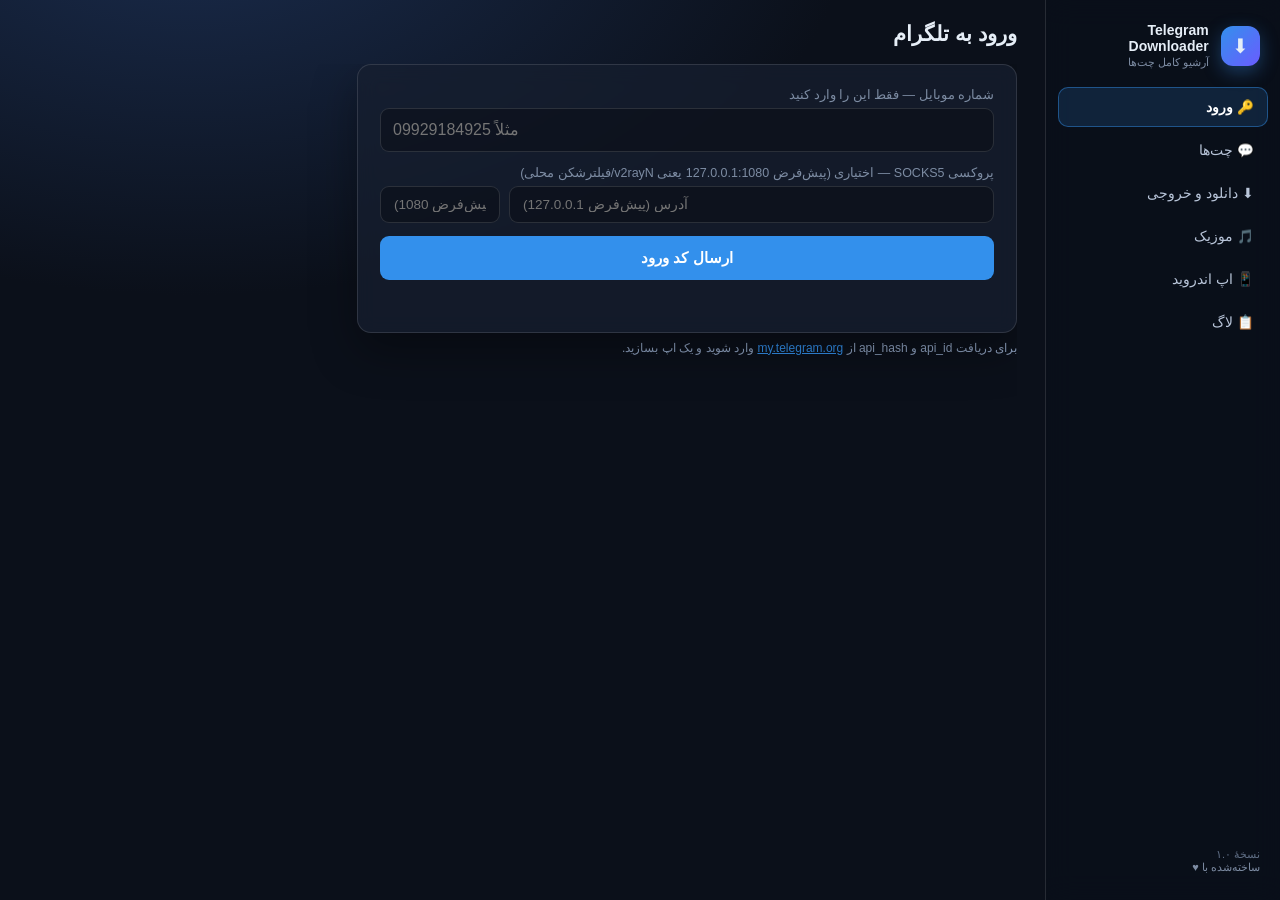
==== html_gui/index.html @ a7dd972c "TelegramMediaDownloader: full chat downloader + HTML export + offline APK builder" ====
<!DOCTYPE html>
<html lang="fa" dir="rtl">
<head>
<meta charset="utf-8">
<meta name="viewport" content="width=device-width, initial-scale=1">
<title>Telegram Downloader — آرشیو تلگرام</title>
<link rel="stylesheet" href="style.css">
</head>
<body>
<div id="app" class="app">

  <!-- سایدبار -->
  <aside class="sidebar">
    <div class="brand">
      <div class="brand-logo">⬇</div>
      <div class="brand-txt">
        <div class="brand-name">Telegram Downloader</div>
        <div class="brand-sub">آرشیو کامل چت‌ها</div>
      </div>
    </div>
    <nav class="nav">
      <button class="nav-item active" data-page="login">🔑 ورود</button>
      <button class="nav-item" data-page="chats">💬 چت‌ها</button>
      <button class="nav-item" data-page="download">⬇ دانلود و خروجی</button>
      <button class="nav-item" data-page="music">🎵 موزیک</button>
      <button class="nav-item" data-page="android">📱 اپ اندروید</button>
      <button class="nav-item" data-page="log">📋 لاگ</button>
    </nav>
    <div class="sidebar-footer">نسخهٔ ۱.۰<br><span class="muted">ساخته‌شده با ♥</span></div>
  </aside>

  <!-- محتوا -->
  <main class="content">
    <!-- عنوان + نوار وضعیت -->
    <div class="topbar">
      <div>
        <h1 id="pageTitle">ورود به تلگرام</h1>
        <p id="pageSub" class="page-sub"></p>
      </div>
      <div id="topStatus" class="top-status"></div>
    </div>

    <!-- ===== پنل ورود ===== -->
    <section class="page" id="page-login">
      <div class="card">
        <div class="field">
          <label for="phone">شماره موبایل — فقط این را وارد کنید</label>
          <input id="phone" dir="ltr" placeholder="مثلاً 09929184925" autocomplete="off" style="font-size:16px;padding:12px">
        </div>
        <div class="field">
          <label for="proxy_host">پروکسی SOCKS5 — اختیاری (پیش‌فرض 127.0.0.1:1080 یعنی v2rayN/فیلترشکن محلی)</label>
          <div class="field-row">
            <input id="proxy_host" dir="ltr" class="grow" placeholder="آدرس (پیش‌فرض 127.0.0.1)" autocomplete="off">
            <input id="proxy_port" dir="ltr" style="max-width:120px" placeholder="پورت (پیش‌فرض 1080)" autocomplete="off">
          </div>
        </div>
        <button id="sendCodeBtn" class="btn primary" style="padding:13px;font-size:15px">ارسال کد ورود</button>

        <div id="loginStep2" class="hidden">
          <div class="field">
            <label for="code">کد ورود</label>
            <input id="code" dir="ltr" placeholder="کد ۵ رقمی پیامک‌شده" autocomplete="off">
          </div>
          <div class="field">
            <label for="password">رمز دومرحله‌ای</label>
            <input id="password" dir="ltr" type="password" placeholder="فقط در صورت داشتن" autocomplete="off">
          </div>
          <button id="loginBtn" class="btn primary">ورود</button>
        </div>
        <div id="loginMsg" class="msg"></div>
      </div>
      <div class="hint">
        برای دریافت api_id و api_hash از
        <a href="https://my.telegram.org" target="_blank">my.telegram.org</a>
        وارد شوید و یک اپ بسازید.
      </div>
    </section>

    <!-- ===== پنل چت‌ها ===== -->
    <section class="page hidden" id="page-chats">
      <div class="toolbar">
        <input id="chatSearch" class="search" placeholder="جستجوی چت…">
        <button id="refreshChats" class="btn">بارگذاری چت‌ها</button>
      </div>
      <div id="chatList" class="chat-list"></div>
    </section>

    <!-- ===== پنل دانلود ===== -->
    <section class="page hidden" id="page-download">
      <div class="card">
        <div id="dlChatLabel" class="dl-chat">هنوز چتی انتخاب نشده — از صفحهٔ «چت‌ها» انتخاب کنید.</div>

        <div class="field-row">
          <input id="dlDir" class="search grow" placeholder="پوشهٔ خروجی">
          <button id="dlDirBtn" class="btn ghost">انتخاب پوشه</button>
        </div>

        <div class="checks">
          <label><input type="checkbox" id="dlMedia" checked> دانلود فایل‌ها و رسانه‌ها</label>
          <label><input type="checkbox" id="dlText" checked> ذخیرهٔ متن پیام‌ها</label>
        </div>

        <div class="bar"><div class="bar-label" id="msgBarLabel">—</div><div class="bar-fill" id="msgBar" style="width:0%"></div></div>
        <div class="bar"><div class="bar-label" id="fileBarLabel"></div><div class="bar-fill" id="fileBar" style="width:0%"></div></div>

        <div id="dlMsg" class="msg"></div>

        <div class="btn-row">
          <button id="dlStart" class="btn primary">شروع دانلود ⬇</button>
          <button id="dlStop" class="btn danger" disabled>توقف</button>
          <button id="dlExport" class="btn" disabled>ساخت خروجی HTML</button>
          <button id="dlOpen" class="btn ghost">باز کردن پوشه</button>
        </div>
      </div>
    </section>

    <!-- ===== پنل موزیک ===== -->
    <section class="page hidden" id="page-music">
      <div class="card music-card">
        <div class="field-row">
          <input id="musicRoot" class="search grow" dir="ltr" placeholder="پوشهٔ موزیک — پیش‌فرض: خروجی دانلود">
          <button id="musicDirBtn" class="btn ghost">انتخاب پوشه</button>
          <button id="musicScan" class="btn">بارگذاری</button>
        </div>
        <div class="toolbar music-toolbar">
          <input id="musicSearch" class="search grow" placeholder="جستجو در آهنگ‌ها…">
          <span id="musicCount" class="muted"></span>
        </div>
        <div id="musicList" class="music-list"></div>
      </div>

      <!-- نوار پخش -->
      <div id="player" class="player hidden">
        <button id="plPrev" class="pl-btn" title="آهنگ قبلی">⏮</button>
        <button id="plPlay" class="pl-btn pl-play" title="پخش / توقف">▶</button>
        <button id="plNext" class="pl-btn" title="آهنگ بعدی">⏭</button>
        <span class="pl-time" id="plCur">0:00</span>
        <input id="plSeek" class="pl-seek" type="range" min="0" max="1000" value="0" title="جابه‌جایی">
        <span class="pl-time" id="plDur">0:00</span>
        <div class="pl-info">
          <div id="plTitle" class="pl-title"></div>
          <div id="plChat" class="pl-chat"></div>
        </div>
        <input id="plVol" class="pl-vol" type="range" min="0" max="100" value="100" title="بلندی صدا">
      </div>
    </section>

    <!-- ===== پنل اندروید ===== -->
    <section class="page hidden" id="page-android">
      <div class="card">
        <div id="anSrc" class="dl-chat">خروجی: هنوز خروجی‌ای ساخته نشده.</div>
        <div class="btn-row">
          <button id="anBuild" class="btn primary">ساخت اپ اندروید 📱</button>
          <button id="anOpen" class="btn ghost">باز کردن پوشهٔ خروجی</button>
        </div>
        <div id="anMsg" class="msg"></div>
        <div class="hint">
          پروژهٔ اپ اندروید ساخته می‌شود؛ با Android Studio بازش کنید و Build APK بزنید.
          هر بار با نام یکتا ساخته می‌شود تا خطای تداخل پیش نیاید.
        </div>
      </div>
    </section>

    <!-- ===== پنل لاگ ===== -->
    <section class="page hidden" id="page-log">
      <div class="log-toolbar">
        <div class="muted">همهٔ رویدادها اینجا ثبت می‌شود.</div>
        <button id="logClear" class="btn ghost">پاک کردن</button>
      </div>
      <pre id="logView" class="log-view"></pre>
    </section>
  </main>
</div>

<script src="qrc:///qtwebchannel/qwebchannel.js"></script>
<script src="app.js"></script>
</body>
</html>
---- html_gui/style.css ----
/* ============ Telegram Downloader — HTML GUI ============ */
:root{
  --bg:#0b101a;
  --glass:rgba(23,31,48,.72);
  --glass-2:rgba(255,255,255,.06);
  --border:rgba(255,255,255,.12);
  --text:#e6eef7;
  --muted:#7d8ca3;
  --accent:#3390ec;
  --accent-2:#2f86da;
  --danger:#e5484d;
  --ok:#3fb950;
  --radius:14px;
}
*{box-sizing:border-box;margin:0;padding:0}
html,body{height:100%}
body{
  background:radial-gradient(1200px 700px at 15% -10%, #1a2c4d 0%, #0b101a 55%),
             radial-gradient(1000px 600px at 110% 120%, #12213a 0%, #0b101a 60%);
  color:var(--text);
  font-family:"Segoe UI",Vazirmatn,Tahoma,sans-serif;
  font-size:14px;
  overflow:hidden;
}
button{font-family:inherit;cursor:pointer}
input{font-family:inherit}

.app{display:flex;height:100vh}

/* ---------- sidebar ---------- */
.sidebar{
  width:235px;flex:none;
  background:rgba(10,15,26,.55);
  border-inline-end:1px solid var(--border);
  backdrop-filter:blur(14px);
  display:flex;flex-direction:column;
  padding:18px 12px;
}
.brand{display:flex;align-items:center;gap:12px;padding:4px 8px 18px}
.brand-logo{
  width:40px;height:40px;border-radius:12px;
  display:flex;align-items:center;justify-content:center;
  font-size:20px;background:linear-gradient(135deg,var(--accent),#6a5cff);
  box-shadow:0 6px 18px rgba(51,144,236,.35);
}
.brand-name{font-weight:700;font-size:14px}
.brand-sub{color:var(--muted);font-size:11px;margin-top:2px}

.nav{display:flex;flex-direction:column;gap:3px}
.nav-item{
  background:transparent;border:1px solid transparent;border-radius:10px;
  color:#b9c6da;font-size:13.5px;text-align:start;
  padding:11px 13px;transition:.15s;
}
.nav-item:hover{background:rgba(255,255,255,.07);color:#fff}
.nav-item.active{
  background:rgba(51,144,236,.16);border-color:rgba(51,144,236,.45);
  color:#fff;font-weight:600;
}
.sidebar-footer{margin-top:auto;color:#5f6e85;font-size:11px;padding:8px}
.muted{color:var(--muted)}

/* ---------- content ---------- */
.content{flex:1;display:flex;flex-direction:column;padding:22px 28px;overflow:hidden}
.topbar{display:flex;align-items:flex-start;justify-content:space-between;gap:16px;margin-bottom:14px}
.topbar h1{font-size:21px;font-weight:700}
.page-sub{color:var(--muted);font-size:12.5px;margin-top:4px;max-width:70ch}
.top-status{color:var(--muted);font-size:12px;text-align:end;padding-top:6px}
.top-status.ok{color:var(--ok)}
.top-status.err{color:var(--danger)}

/* ---------- pages ---------- */
.page{flex:1;overflow:auto;display:flex;flex-direction:column;padding-inline-end:4px}
.page.hidden{display:none}

/* ---------- cards ---------- */
.card{
  background:var(--glass);border:1px solid var(--border);border-radius:var(--radius);
  padding:22px;display:flex;flex-direction:column;gap:13px;
  backdrop-filter:blur(10px);
  box-shadow:0 18px 45px rgba(0,0,0,.35);
  max-width:660px;
}
.field{display:flex;flex-direction:column;gap:6px}
.field label{font-size:12.5px;color:var(--muted)}
.field input,.search{
  background:rgba(0,0,0,.28);border:1px solid var(--border);border-radius:9px;
  color:var(--text);padding:10px 13px;font-size:13.5px;outline:none;
}
.field input:focus,.search:focus{border-color:var(--accent)}
.grow{flex:1}

/* ---------- buttons ---------- */
.btn-row{display:flex;gap:9px;flex-wrap:wrap}
.btn{
  background:rgba(255,255,255,.09);border:1px solid var(--border);border-radius:9px;
  color:#dbe6f5;padding:9px 17px;font-size:13px;transition:.15s;
}
.btn:hover{background:rgba(255,255,255,.16)}
.btn:disabled{opacity:.45;cursor:default}
.btn.primary{background:var(--accent);border:none;font-weight:600;color:#fff}
.btn.primary:hover{background:var(--accent-2)}
.btn.danger{background:var(--danger);border:none;color:#fff}
.btn.ghost{background:transparent}

/* ---------- messages ---------- */
.msg{margin-top:4px;font-size:12.5px;color:var(--ok);min-height:1em;white-space:pre-wrap}
.msg.err{color:var(--danger)}
.hint{color:#8fa2c0;font-size:12px;margin-top:6px;line-height:1.6}
.hint a{color:var(--accent)}
.hidden{display:none !important}

/* ---------- chat list ---------- */
.toolbar{display:flex;gap:10px;margin-bottom:12px;align-items:center}
.chat-list{flex:1;overflow:auto;display:flex;flex-direction:column;gap:8px}
.chat-row{
  display:flex;align-items:center;gap:13px;background:var(--glass);
  border:1px solid var(--border);border-radius:12px;padding:11px 14px;cursor:pointer;transition:.15s;
}
.chat-row:hover{background:rgba(255,255,255,.1);transform:translateY(-1px)}
.chat-row.selected{border-color:var(--accent);background:rgba(51,144,236,.14)}
.chat-icon{
  width:42px;height:42px;border-radius:12px;flex:none;
  display:flex;align-items:center;justify-content:center;font-size:19px;
}
.chat-meta{flex:1;min-width:0}
.chat-name{font-weight:600;font-size:13.5px;white-space:nowrap;overflow:hidden;text-overflow:ellipsis}
.chat-sub{color:var(--muted);font-size:11.5px;margin-top:2px}
.chat-unread{
  background:var(--accent);color:#fff;border-radius:11px;padding:2px 10px;
  font-size:11px;font-weight:700;flex:none;
}
.empty{color:var(--muted);text-align:center;padding:40px 0}

/* ---------- download ---------- */
.dl-chat{font-size:14px;font-weight:600}
.field-row{display:flex;gap:9px}
.checks{display:flex;gap:20px;flex-wrap:wrap;align-items:center}
.checks label{display:flex;align-items:center;gap:7px;font-size:13px;cursor:pointer}
input[type=checkbox]{width:17px;height:17px;accent-color:var(--accent)}
.bar{
  position:relative;height:22px;background:rgba(0,0,0,.3);
  border:1px solid var(--border);border-radius:8px;overflow:hidden;
}
.bar-label{
  position:absolute;inset:0;display:flex;align-items:center;justify-content:center;
  font-size:11px;z-index:2;text-shadow:0 1px 3px rgba(0,0,0,.5);
}
.bar-fill{height:100%;background:linear-gradient(90deg,var(--accent),#6a5cff);transition:width .18s}

/* ---------- music ---------- */
#page-music{overflow:hidden}
.music-card{max-width:860px;width:100%;flex:1;min-height:0}
.music-card .field-row{flex:none}
.music-toolbar{flex:none;margin-bottom:0;gap:10px}
.music-list{
  flex:1;min-height:0;overflow:auto;
  display:flex;flex-direction:column;gap:4px;
  margin:0 -6px;padding:0 6px;
}
.music-group{
  color:var(--muted);font-size:11.5px;font-weight:700;
  padding:12px 4px 3px;position:sticky;top:0;
  background:linear-gradient(#0b101a 70%,rgba(11,16,26,0));
}
.music-group:first-child{padding-top:2px}
.song-row{
  display:flex;align-items:center;gap:11px;
  background:rgba(255,255,255,.05);border:1px solid transparent;border-radius:10px;
  padding:8px 11px;cursor:pointer;transition:.15s;
}
.song-row:hover{background:rgba(255,255,255,.1)}
.song-row.playing{border-color:var(--accent);background:rgba(51,144,236,.13)}
.song-ico{
  width:34px;height:34px;border-radius:9px;flex:none;
  background:rgba(51,144,236,.16);color:var(--accent);
  display:flex;align-items:center;justify-content:center;font-size:15px;
}
.song-row.playing .song-ico{background:var(--accent);color:#fff}
.song-meta{flex:1;min-width:0}
.song-name{font-size:13px;font-weight:600;white-space:nowrap;overflow:hidden;text-overflow:ellipsis}
.song-sub{color:var(--muted);font-size:11px;margin-top:1px;white-space:nowrap;overflow:hidden;text-overflow:ellipsis}
.song-size{color:var(--muted);font-size:11px;flex:none}

/* نوار پخش */
.player{
  flex:none;display:flex;align-items:center;gap:10px;
  background:var(--glass);border:1px solid var(--border);border-radius:var(--radius);
  padding:10px 16px;margin-top:12px;backdrop-filter:blur(10px);
  box-shadow:0 18px 45px rgba(0,0,0,.35);
}
.pl-btn{
  width:38px;height:38px;border-radius:50%;border:1px solid var(--border);flex:none;
  background:rgba(255,255,255,.08);color:var(--text);font-size:15px;
  display:flex;align-items:center;justify-content:center;transition:.15s;
}
.pl-btn:hover{background:rgba(255,255,255,.16)}
.pl-btn.pl-play{background:var(--accent);border:none;width:44px;height:44px;font-size:17px}
.pl-btn.pl-play:hover{background:var(--accent-2)}
.pl-time{
  color:var(--muted);font-size:11.5px;flex:none;min-width:34px;text-align:center;
  font-variant-numeric:tabular-nums;
}
.pl-seek{flex:1;min-width:60px}
.pl-info{flex:1;min-width:120px;max-width:300px;overflow:hidden}
.pl-title{font-size:13px;font-weight:600;white-space:nowrap;overflow:hidden;text-overflow:ellipsis}
.pl-chat{color:var(--muted);font-size:11px;white-space:nowrap;overflow:hidden;text-overflow:ellipsis}
.pl-vol{width:90px;flex:none}
input[type=range]{accent-color:var(--accent);cursor:pointer;height:4px;border-radius:4px}

/* ---------- log ---------- */
.log-toolbar{display:flex;justify-content:space-between;align-items:center;margin-bottom:10px}
.log-view{
  flex:1;background:rgba(0,0,0,.4);border:1px solid var(--border);border-radius:12px;
  padding:14px;font-family:Consolas,monospace;font-size:12px;color:#9fc3e8;
  white-space:pre-wrap;overflow:auto;line-height:1.55;
}

/* ---------- scrollbar ---------- */
::-webkit-scrollbar{width:9px;height:9px}
::-webkit-scrollbar-thumb{background:rgba(255,255,255,.18);border-radius:5px}
::-webkit-scrollbar-thumb:hover{background:rgba(255,255,255,.3)}
::-webkit-scrollbar-track{background:transparent}
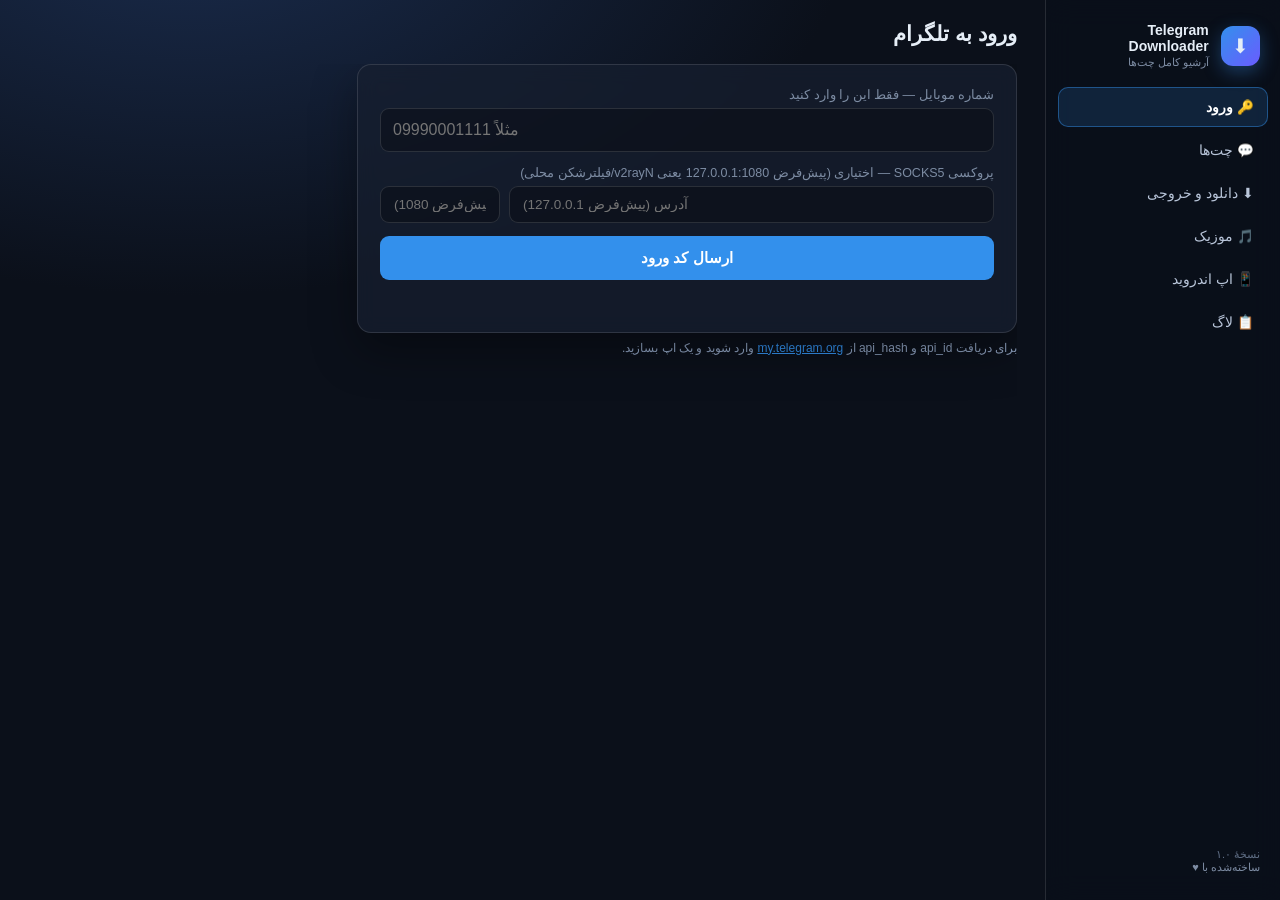
==== commit 1518eb5c: "Public release: remove personal data and hardcoded API keys (bring your own from my.telegram.org)" ====
--- a/html_gui/index.html
+++ b/html_gui/index.html
@@ -45,7 +45,7 @@
       <div class="card">
         <div class="field">
           <label for="phone">شماره موبایل — فقط این را وارد کنید</label>
-          <input id="phone" dir="ltr" placeholder="مثلاً 09929184925" autocomplete="off" style="font-size:16px;padding:12px">
+          <input id="phone" dir="ltr" placeholder="مثلاً 09990001111" autocomplete="off" style="font-size:16px;padding:12px">
         </div>
         <div class="field">
           <label for="proxy_host">پروکسی SOCKS5 — اختیاری (پیش‌فرض 127.0.0.1:1080 یعنی v2rayN/فیلترشکن محلی)</label>
